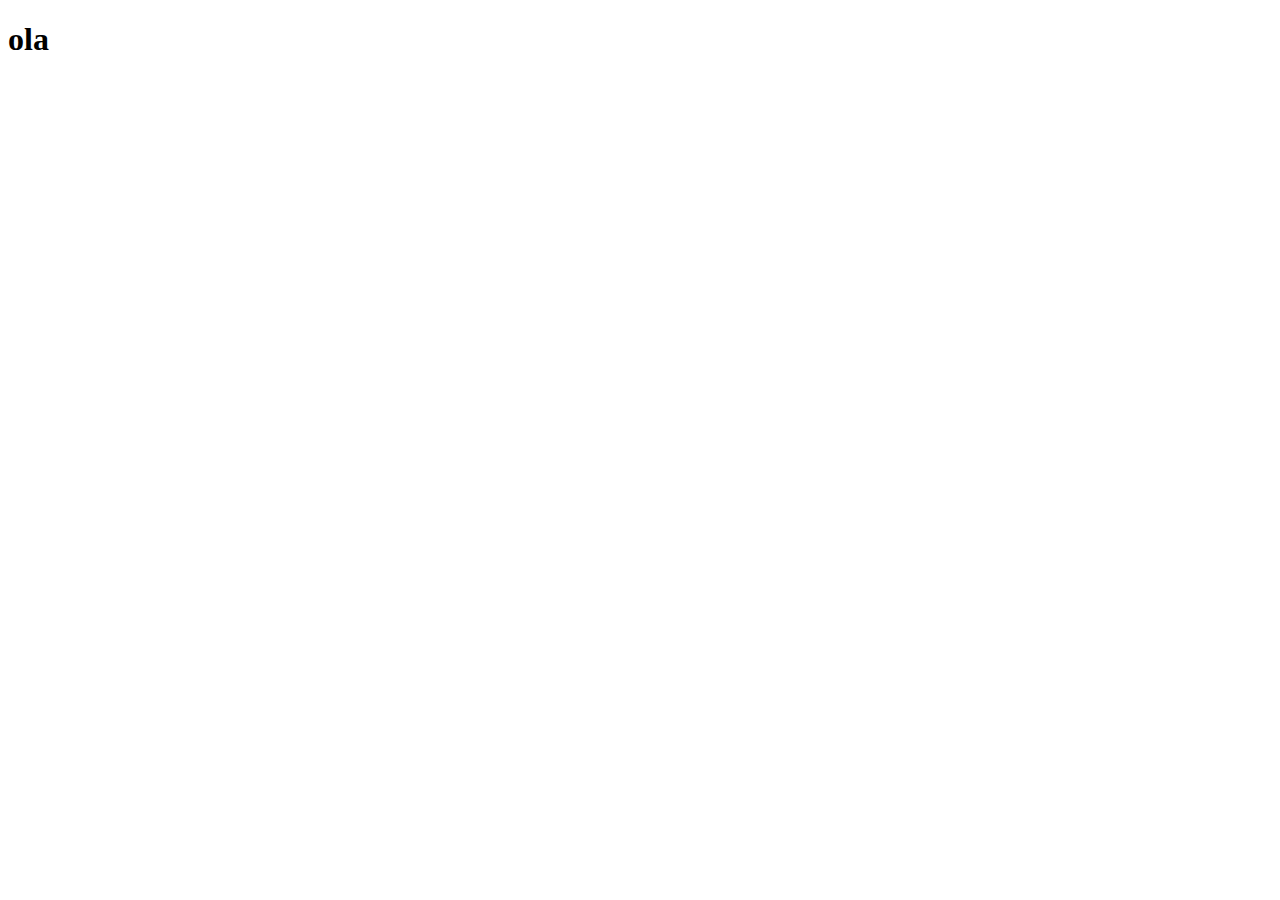
==== index.html @ 83125b20 "criado" ====
<!DOCTYPE html>
<html lang="pt-br">
<head>
    <meta charset="UTF-8">
    <meta name="viewport" content="width=device-width, initial-scale=1.0">
    <title>Projetos de Redes Sociais</title>
</head>
<body>

    <h1>ola</h1>
    
</body>
</html>
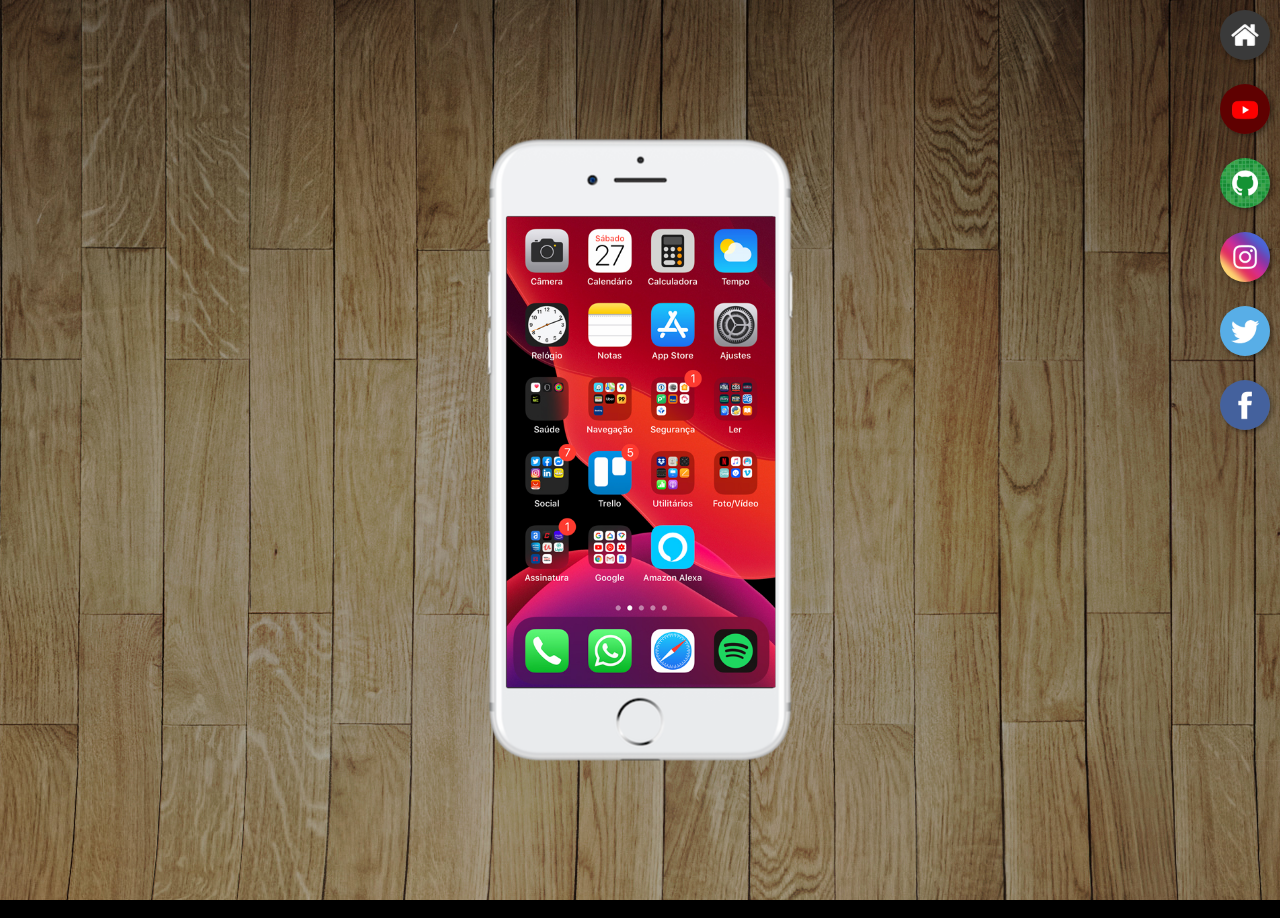
==== commit b52ea4f8: "criado" ====
--- a/index.html
+++ b/index.html
@@ -4,10 +4,24 @@
     <meta charset="UTF-8">
     <meta name="viewport" content="width=device-width, initial-scale=1.0">
     <title>Projetos de Redes Sociais</title>
+    <link rel="stylesheet" href="estilos/style.css">
 </head>
 <body>
+    <main>
+        <section id="telefone">
+                <iframe src="home.html" name="tela" id="tela" frameborder="0">
+                    Seu navegador nao é compativel com isso!
+                </iframe>
+        </section>
 
-    <h1>ola</h1>
-    
+        <section id="redes-sociais">
+                <a href="#" target="tela"><img src="imagens/logo-home.jpg" alt="Home"></a><br>
+                <a href="#" target="tela"><img src="imagens/logo-youtube.jpg" alt="YouTube"></a><br>
+                <a href="#" target="tela"><img src="imagens/logo-github.jpg" alt="GitHub"></a><br>
+                <a href="#" target="tela"><img src="imagens/logo-instagram.jpg" alt="Instagram"></a><br>
+                <a href="#" target="tela"><img src="imagens/logo-twitter.jpg" alt="Twitter"></a><br>
+                <a href="#" target="tela"><img src="imagens/logo-facebook.jpg" alt="bookFace"></a><br>
+        </section>
+    </main>   
 </body>
-</html>+</html><img src="" alt=""></a>--- a/estilos/style.css
+++ b/estilos/style.css
@@ -0,0 +1,63 @@
+@charset "utf-8";
+
+*{
+    margin: 0px;
+    padding: 0px;
+    font-family: Arial, Helvetica, sans-serif;
+}
+
+html, body{
+    width: 100vw;
+    height: 100vh;
+    background-color: black;
+}
+
+body{
+    background: url('../imagens/fundo-madeira.jpg') no-repeat top center;
+}
+
+main{
+        position: relative;
+        height: 100vh;
+}
+
+section#redes-sociais{
+        text-align: right;
+}
+
+section#telefone {
+    position: absolute;
+    top: 50%;
+    left: 50%;
+    transform: translate(-50%, -50%);
+
+    height: 627px;
+    width: 311px;
+    background: url('../imagens/frame-iphone.png') no-repeat;
+    background-size: cover;
+    background-attachment: fixed;
+}
+
+iframe#tela{
+    position: relative;
+    top: 80px;
+    left: 22px;
+    width: 269px;
+    height: 471px;
+}
+
+section#redes-sociais img {
+    width: 50px;
+    margin: 10px;
+    border-radius: 50%;
+    box-shadow: 2px 2px 5px rgba(0, 0, 0, 0.400);
+    box-sizing: border-box;
+}
+
+section#redes-sociais img:hover{
+    border: 2px solid rgba(255, 255, 255, 0.6);
+    transform: translate(-3px, -3px);
+    box-shadow: 5px 5px 10px rgba(0, 0, 0, 0.600);
+    transition: transform 0.5s, border 1s;
+}
+
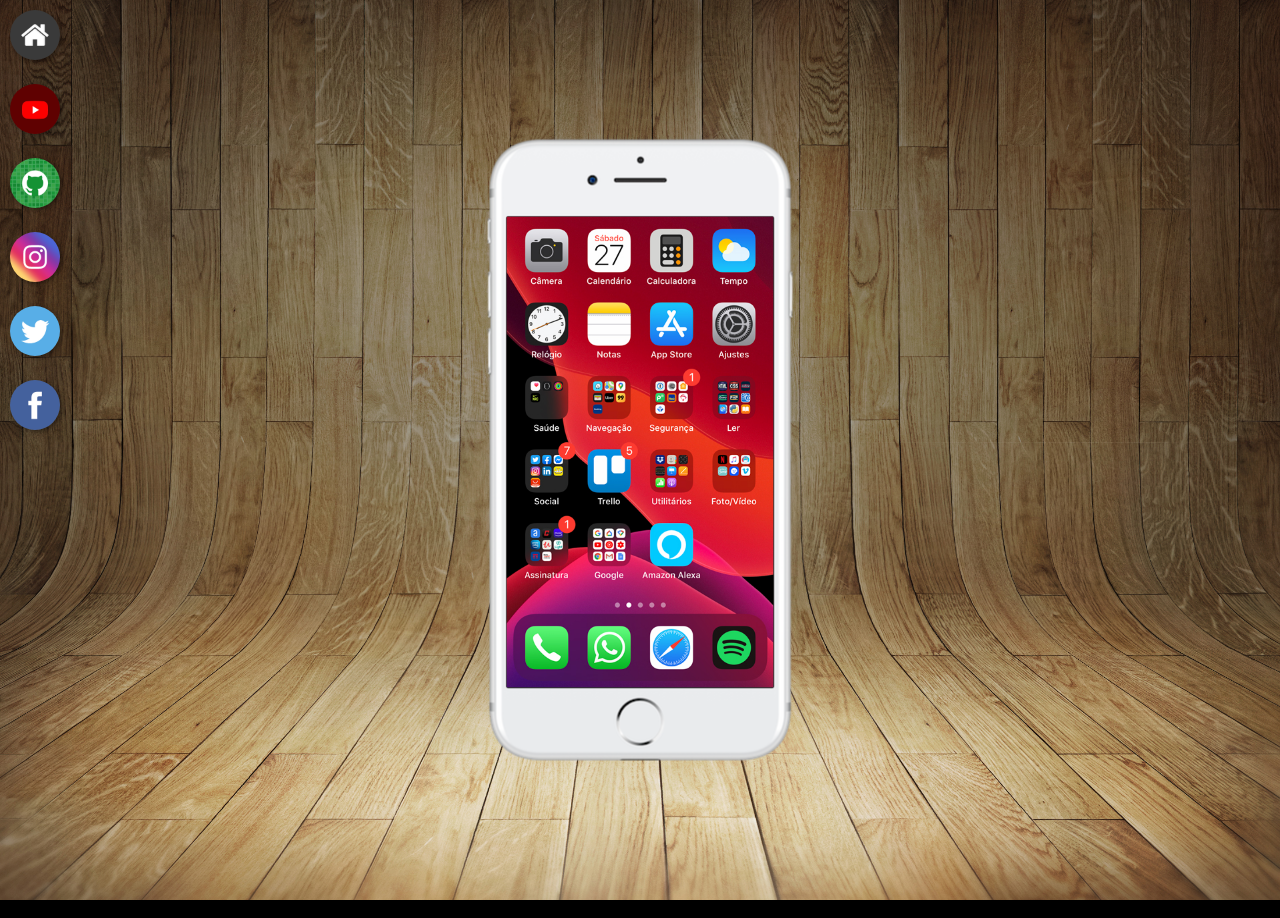
==== commit 587cffa4: "criado" ====
--- a/index.html
+++ b/index.html
@@ -20,7 +20,7 @@
                 <a href="#" target="tela"><img src="imagens/logo-github.jpg" alt="GitHub"></a><br>
                 <a href="#" target="tela"><img src="imagens/logo-instagram.jpg" alt="Instagram"></a><br>
                 <a href="#" target="tela"><img src="imagens/logo-twitter.jpg" alt="Twitter"></a><br>
-                <a href="#" target="tela"><img src="imagens/logo-facebook.jpg" alt="bookFace"></a><br>
+                <a href="face.html" target="tela"><img src="imagens/logo-facebook.jpg" alt="bookFace"></a>
         </section>
     </main>   
 </body>
--- a/estilos/style.css
+++ b/estilos/style.css
@@ -14,6 +14,8 @@
 
 body{
     background: url('../imagens/fundo-madeira.jpg') no-repeat top center;
+    background-size: cover;
+    background-attachment: fixed;
 }
 
 main{
@@ -21,9 +23,6 @@
         height: 100vh;
 }
 
-section#redes-sociais{
-        text-align: right;
-}
 
 section#telefone {
     position: absolute;
@@ -34,19 +33,23 @@
     height: 627px;
     width: 311px;
     background: url('../imagens/frame-iphone.png') no-repeat;
-    background-size: cover;
-    background-attachment: fixed;
+    
 }
 
 iframe#tela{
     position: relative;
     top: 80px;
     left: 22px;
-    width: 269px;
+    width: 267px;
     height: 471px;
 }
 
+section#redes-sociais{
+    text-align: left;
+}
+
 section#redes-sociais img {
+    
     width: 50px;
     margin: 10px;
     border-radius: 50%;
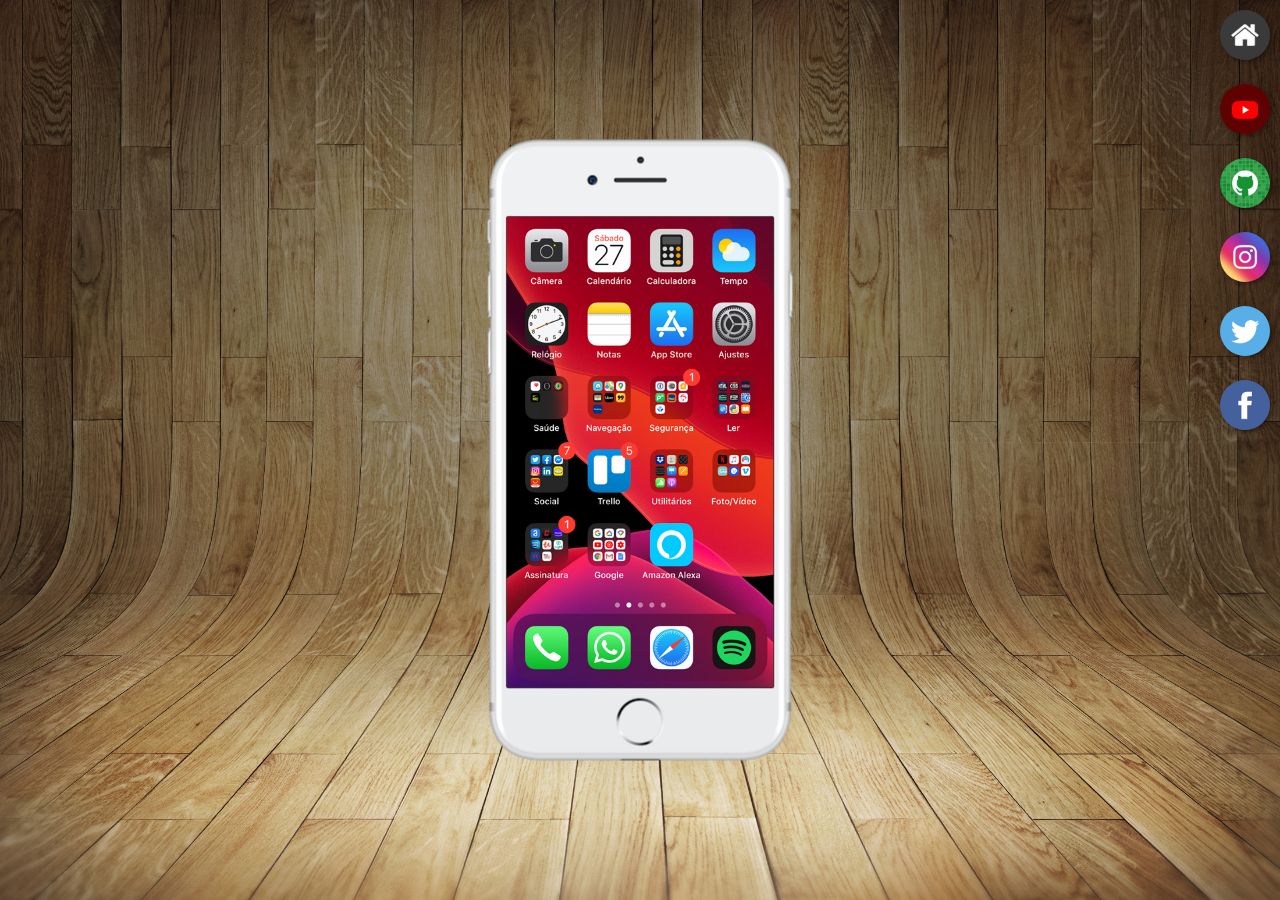
==== commit 66d05fb9: "finalizado" ====
--- a/index.html
+++ b/index.html
@@ -3,25 +3,28 @@
 <head>
     <meta charset="UTF-8">
     <meta name="viewport" content="width=device-width, initial-scale=1.0">
-    <title>Projetos de Redes Sociais</title>
+    <link rel="shortcut icon" href="favicon.ico" type="image/x-icon">
     <link rel="stylesheet" href="estilos/style.css">
+    <title>Projeto Social</title>
 </head>
 <body>
     <main>
         <section id="telefone">
-                <iframe src="home.html" name="tela" id="tela" frameborder="0">
-                    Seu navegador nao é compativel com isso!
-                </iframe>
+            <iframe src="home.html" name="tela" id="tela" frameborder="0">
+                Seu Navegador não é compatível com isso. 
+            </iframe>
+                
+            </iframe>
         </section>
 
-        <section id="redes-sociais">
-                <a href="#" target="tela"><img src="imagens/logo-home.jpg" alt="Home"></a><br>
-                <a href="#" target="tela"><img src="imagens/logo-youtube.jpg" alt="YouTube"></a><br>
-                <a href="#" target="tela"><img src="imagens/logo-github.jpg" alt="GitHub"></a><br>
-                <a href="#" target="tela"><img src="imagens/logo-instagram.jpg" alt="Instagram"></a><br>
-                <a href="#" target="tela"><img src="imagens/logo-twitter.jpg" alt="Twitter"></a><br>
-                <a href="face.html" target="tela"><img src="imagens/logo-facebook.jpg" alt="bookFace"></a>
+        <section id="redes-sociais"><!--botoes de navegacao-->
+            <a href="home.html" target="tela"> <img src="imagens/logo-home.jpg" alt="Home"></a><br>
+            <a href="youtube.html" target="tela"><img src="imagens/logo-youtube.jpg" alt="YouTube"></a><br>
+            <a href="github.html" target="tela"><img src="imagens/logo-github.jpg" alt="GitHub"></a><br>
+            <a href="instagram.html" target="tela"><img src="imagens/logo-instagram.jpg" alt="Instagram"></a><br>
+            <a href="twitter.html" target="tela"><img src="imagens/logo-twitter.jpg" alt="twitter"></a><br>
+            <a href="facebook.html" target="tela"><img src="imagens/logo-facebook.jpg" alt="Facebook"></a>
         </section>
-    </main>   
+    </main>
 </body>
-</html><img src="" alt=""></a>+</html>--- a/estilos/style.css
+++ b/estilos/style.css
@@ -7,60 +7,56 @@
 }
 
 html, body{
+    height: 100vh;
     width: 100vw;
-    height: 100vh;
     background-color: black;
-}
+    }
 
-body{
-    background: url('../imagens/fundo-madeira.jpg') no-repeat top center;
-    background-size: cover;
-    background-attachment: fixed;
-}
+    body{
+        background: url('../imagens/fundo-madeira.jpg') no-repeat top center;
+        background-size: cover;
+        background-attachment: fixed;
+    }
 
-main{
+    main{/*conteiner de fora*/
         position: relative;
-        height: 100vh;
-}
+        height: 100vh;      
+    }
 
+    section#telefone {/*conteiner de dentro*/
+        position: absolute;
+        top: 50%;
+        left: 50%;
+        transform: translate(-50%, -50%);
 
-section#telefone {
-    position: absolute;
-    top: 50%;
-    left: 50%;
-    transform: translate(-50%, -50%);
+        height: 627px;
+        width: 311px;       
+        background: url('../imagens/frame-iphone.png') no-repeat;
+    }
 
-    height: 627px;
-    width: 311px;
-    background: url('../imagens/frame-iphone.png') no-repeat;
-    
-}
+    iframe#tela{/*imagem dentro do celeular*/
+        position: relative;
+        top: 80px;
+        left: 22px;
+        width: 267px;
+        height: 471px;
+    }
 
-iframe#tela{
-    position: relative;
-    top: 80px;
-    left: 22px;
-    width: 267px;
-    height: 471px;
-}
+    section#redes-sociais {/*botoes de navegacao*/
+        text-align: right;
+    }
 
-section#redes-sociais{
-    text-align: left;
-}
+    section#redes-sociais img{/*botoes de navegacao*/
+        width: 50px;
+        margin: 10px;
+        border-radius: 50%;
+        box-shadow: 2px 2px 5px rgb(0, 0, 0, 0.400); 
+        box-sizing: border-box; /*para os botoes nao se mexerem, esta tag serve para fixar a borda no botao*/      
+    }
 
-section#redes-sociais img {
-    
-    width: 50px;
-    margin: 10px;
-    border-radius: 50%;
-    box-shadow: 2px 2px 5px rgba(0, 0, 0, 0.400);
-    box-sizing: border-box;
-}
-
-section#redes-sociais img:hover{
-    border: 2px solid rgba(255, 255, 255, 0.6);
-    transform: translate(-3px, -3px);
-    box-shadow: 5px 5px 10px rgba(0, 0, 0, 0.600);
-    transition: transform 0.5s, border 1s;
-}
-
+    section#redes-sociais img:hover{/*botoes de navegacao*/
+        border: 3px solid rgb(255, 255, 255, 0.600);
+        transform: translate(-3px, -3px);/*levanta o botao*/
+        box-shadow: 5px 5px 10px rgb(0, 0, 0, 0.600);
+        transition: transform 0.3s, border 1s;
+    }
